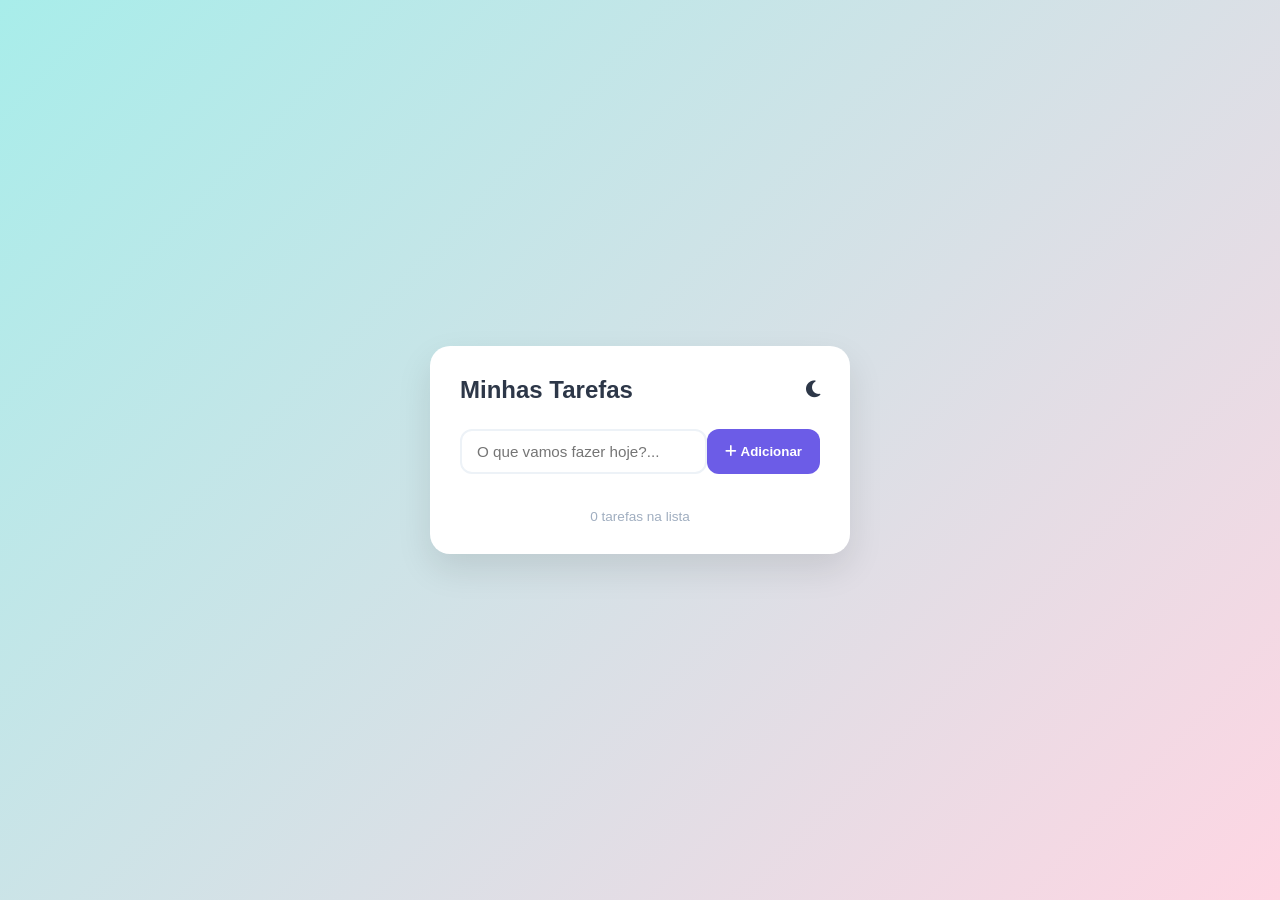
==== index.html @ fff303a5 "Cadastro de tarefas" ====
<!DOCTYPE html>
<html lang="pt-br">
<head>
    <meta charset="UTF-8">
    <meta name="viewport" content="width=device-width, initial-scale=1.0">
    <title>Meu Painel de Tarefas</title>
    <link rel="stylesheet" href="style.css">
    <link rel="stylesheet" href="https://cdnjs.cloudflare.com/ajax/libs/font-awesome/6.4.0/css/all.min.css">
</head>
<body>
    <div class="cartao-aplicacao">
        <header class="cabecalho-aplicacao">
            <h1>Minhas Tarefas</h1>
            <button class="botao-icone" id="botao-alternar-tema">
                <i class="fa-solid fa-moon"></i>
            </button>
        </header>
        <div class="caixa-entrada">
            <input type="text" id="campo-tarefa" placeholder="O que vamos fazer hoje?..." maxlength="40">
            <button class="botao-principal" id="botao-adicionar">
                <i class="fa-solid fa-plus"></i> Adicionar
            </button>
        </div>
        <ul class="lista-tarefas" id="lista-tarefas">
            <!-- As tarefas serão inseridas dinamicamente
             via JavaScript -->
        </ul>
        <footer class="rodape-aplicacao">
            <span id="contador-tarefas">0 tarefas na lista</span>
        </footer>
    </div>

    
    <script src="script.js"></script>
</body>
</html>
---- style.css ----
/* Variáveis CSS - facilitar o uso de temas para formatação */
:root{
    --gradiente-fundo:linear-gradient(134deg, #a8edea 0%, #fed6e3 100%);
    --fundo-cartao: #fff;
    --cor-texto: #2d3748;
    --cor-primaria: #6c5ce7;
    --cor-primaria-destaque: #5b4bc4;
    --cor-borda: #edf2f7;
    --cor-perigo: #ff7675;
    --cor-concluido: #a0aec0;
}

/* Modo escuro (ativado via classe no body) */
body.modo-escuro{
    --gradiente-fundo: linear-gradient(135deg, #2d3748 0%, #1a202c 100%);
    --fundo-cartao: #1a202c;
    --cor-texto: #f7fafc;
    --cor-borda: #4a5568;
}

*{
    box-sizing: border-box;
    margin: 0;
    padding: 0;
    font-family: 'Segoe UI', Tahoma, Geneva, Verdana, sans-serif;
    transition: background 0.3s, color 0.3;
}

body{
    background: var(--gradiente-fundo);
    min-height: 100vh;
    display: flex;
    justify-content: center;
    align-items: center;
    padding: 20px;
}

.cartao-aplicacao{
    background: var(--fundo-cartao);
    color: var(--cor-texto);
    width: 100%;
    max-width: 420px;
    border-radius: 20px;
    padding: 30px;
    box-shadow: 0 15px 35px rgba(0,0,0,0.1);
}

.cabecalho-aplicacao{
    display: flex;
    justify-content: space-between;
    align-items: center;
    margin-bottom: 25px;
}

.cabecalho-aplicacao h1{
    font-size: 1.5rem;
    font-weight: 700;
}

.botao-icone{
    background: transparent;
    border: none;
    font-size: 1.2rem;
    color: var(--cor-texto);
    cursor: pointer;
}

.caixa-entrada{
    display: flex;
    gap: 10x;
    margin-bottom: 20px;
}

input[type="text"]{
    flex: 1;
    padding: 12px 15px;
    border: 2px solid var(--cor-borda);
    border-radius: 12px;
    outline: none;
    font-size: 0.95rem;
    background: transparent;
    color: var(--cor-texto);
}

input[type="text"]:focus{
    border-color: var(--cor-primaria);
}

.botao-principal{
    background: var(--cor-primaria);
    color: white;
    border: none;
    padding: 12px 18px;
    border-radius: 12px;
    font-weight: 600;
    cursor: pointer;
    transition: transform 0.1s, background 0.2s;
}

.botao-principal:hover{
    background: var(--cor-primaria-destaque);
    transform: translateY(-2px);
}

.lista-tarefas{
    list-style: none;
    max-height: 280px;
    overflow-y: auto;
}

.item-tarefa{
    display: flex;
    align-items: center;
    justify-content: space-between;
    padding: 12px;
    background: var(--cor-borda);
    border-radius: 10px;
    margin-bottom: 10px;
    animation: aparecer 0.3s ease;
}

.item-tarefa.concluido span{
    text-decoration: line-through;
    color: var(--cor-concluido);

}

.acoes-tarefa{
    display: flex;
    gap: 8px;
}

.botao-acao{
    background: none;
    border: none;
    cursor: pointer;
    font-size: 1rem;
    color: var(--cor-texto);
}

.botao-acao.excluir:hover{
    color: var(--cor-perigo);
}

.rodape-aplicacao{
    margin-top: 15px;
    font-size: 0.85rem;
    color: var(--cor-concluido);
    text-align: center;
}

@keyframes aparecer{
    from{
        opacity: 0; transform: translateY(10px)
    }
    to{
        opacity: 1; transform: translateY(0);
    }
}
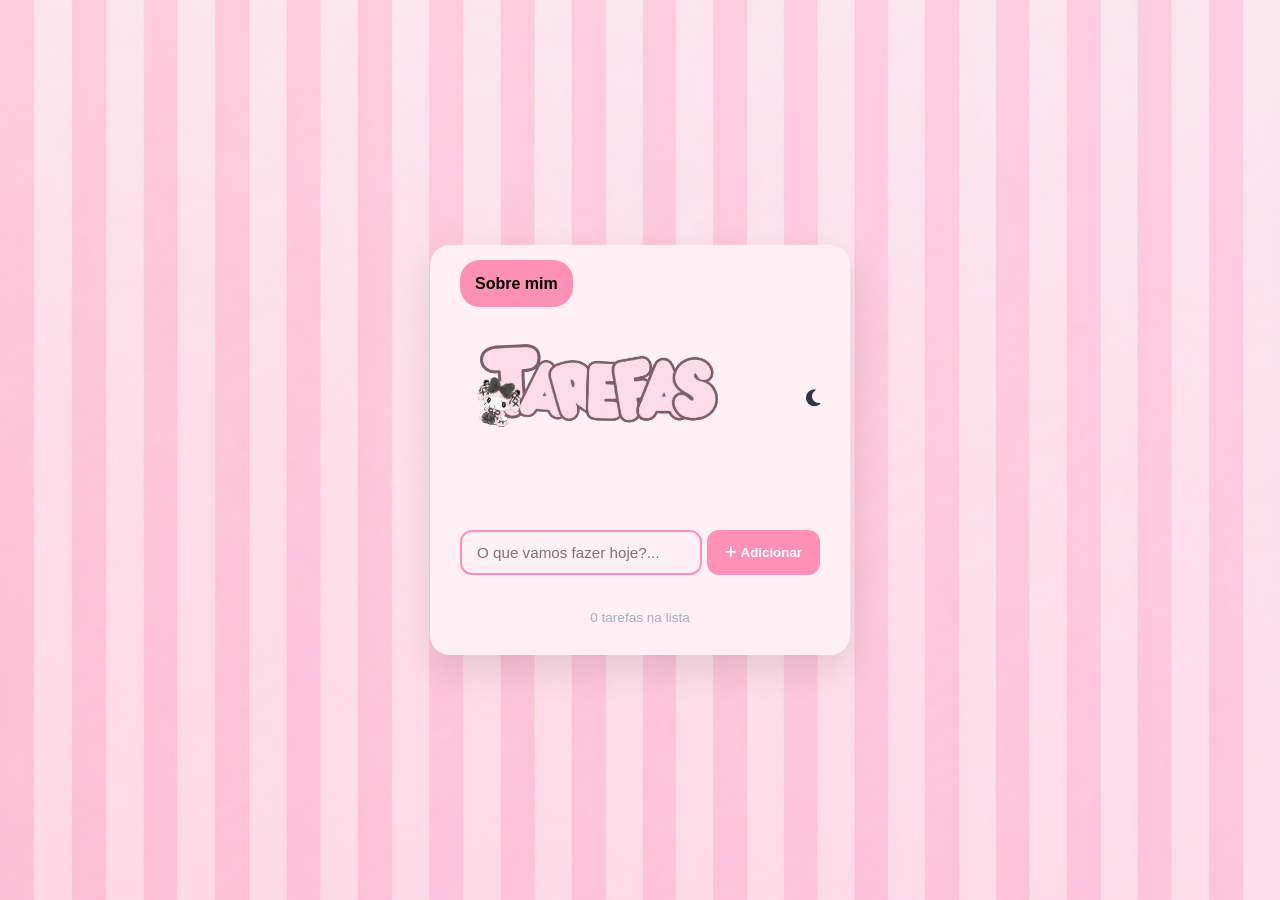
==== commit a6ac2ffd: "Aprimorando CSS e JavaScript" ====
--- a/index.html
+++ b/index.html
@@ -9,8 +9,11 @@
 </head>
 <body>
     <div class="cartao-aplicacao">
+
+            <a class="botao" href="apresentacao.html" target="_blank">Sobre mim</a>        
+
         <header class="cabecalho-aplicacao">
-            <h1>Minhas Tarefas</h1>
+            <img src="tarefas.png" alt="">
             <button class="botao-icone" id="botao-alternar-tema">
                 <i class="fa-solid fa-moon"></i>
             </button>
@@ -27,9 +30,9 @@
         </ul>
         <footer class="rodape-aplicacao">
             <span id="contador-tarefas">0 tarefas na lista</span>
+
         </footer>
     </div>
-
     
     <script src="script.js"></script>
 </body>
--- a/style.css
+++ b/style.css
@@ -1,21 +1,23 @@
 /* Variáveis CSS - facilitar o uso de temas para formatação */
 :root{
-    --gradiente-fundo:linear-gradient(134deg, #a8edea 0%, #fed6e3 100%);
-    --fundo-cartao: #fff;
+    --imagem-fundo:url(listras_fundo.png);
+    --fundo-cartao: #fff0f5;
     --cor-texto: #2d3748;
-    --cor-primaria: #6c5ce7;
-    --cor-primaria-destaque: #5b4bc4;
-    --cor-borda: #edf2f7;
-    --cor-perigo: #ff7675;
+    --cor-primaria: #ff90b5;
+    --cor-primaria-destaque: #ff5b91;
+    --cor-borda: #ff90b5;
+    --cor-perigo: #be1c1c;
     --cor-concluido: #a0aec0;
+    --cor-footer: #42202b;
 }
 
 /* Modo escuro (ativado via classe no body) */
 body.modo-escuro{
-    --gradiente-fundo: linear-gradient(135deg, #2d3748 0%, #1a202c 100%);
-    --fundo-cartao: #1a202c;
+    --imagem-fundo: url(listras_escuras.jpg);
+    --fundo-cartao: #202020;
     --cor-texto: #f7fafc;
-    --cor-borda: #4a5568;
+    --cor-borda: #0c0c0c;
+    --cor-footer: #000000;
 }
 
 *{
@@ -26,13 +28,37 @@
     transition: background 0.3s, color 0.3;
 }
 
+.botao{
+    background:var(--cor-primaria);
+    color:black;
+    text-decoration:none;
+    padding: 15px;
+    border-radius: 20px;
+    font-weight: bold;
+    transition: 0.3s;
+    margin-top: 30px;
+}
+.botao:hover{
+    background: var(--cor-primaria-destaque);
+    transform: scale(1.05);
+    color: white;
+}
+
 body{
-    background: var(--gradiente-fundo);
+    background: var(--imagem-fundo);
     min-height: 100vh;
     display: flex;
     justify-content: center;
     align-items: center;
     padding: 20px;
+}
+
+.campoPrazo{
+    border:none;
+    padding:2px 5px;
+    cursor:pointer;
+    background-color:transparent;
+    color: inherit;
 }
 
 .cartao-aplicacao{
@@ -43,6 +69,11 @@
     border-radius: 20px;
     padding: 30px;
     box-shadow: 0 15px 35px rgba(0,0,0,0.1);
+}
+
+img{
+    max-width: 300px;
+    border-radius: 20px;
 }
 
 .cabecalho-aplicacao{
@@ -67,7 +98,7 @@
 
 .caixa-entrada{
     display: flex;
-    gap: 10x;
+    gap: 5px;
     margin-bottom: 20px;
 }
 
@@ -149,6 +180,10 @@
     text-align: center;
 }
 
+img.rodape-aplicacao{
+    max-width: 20px;
+}
+
 @keyframes aparecer{
     from{
         opacity: 0; transform: translateY(10px)
